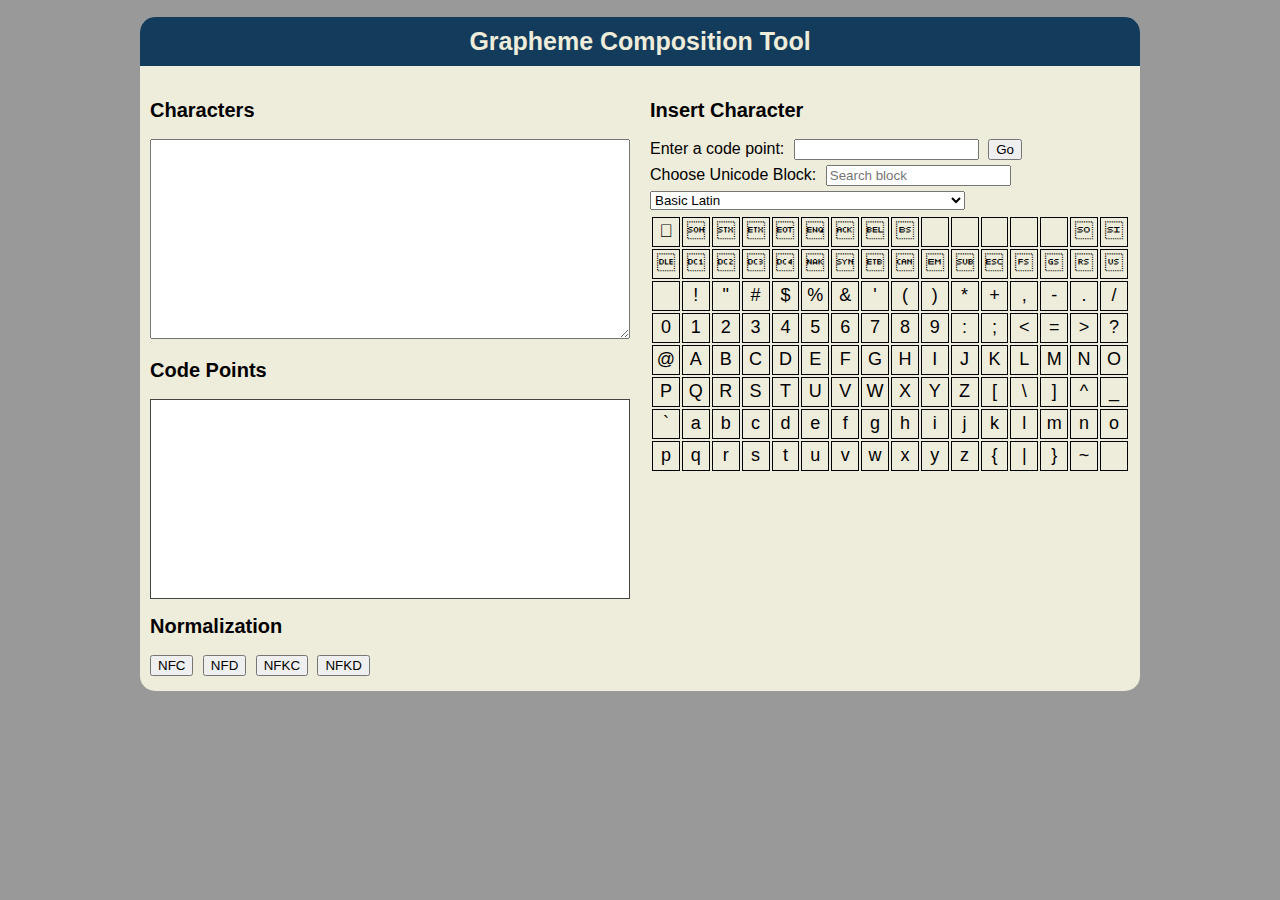
==== docs/index.html @ 489366fc "docs folder" ====
<!DOCTYPE html>
<html>
    <head>
        <title>
            Grapheme Composition Tool
        </title>
        <meta charset="UTF-8">
        <link rel="stylesheet" href="index.css" />
        <script type="text/javascript" src="index.js"></script>
    </head>
    <body>
        <div class="outer">
            <div class="inner">
                <h1>Grapheme Composition Tool</h1>
                <div class="main">
                    <div class="left">
                        <h2>Characters</h2>
                        <textarea id="charsText"></textarea>
                        <h2>Code Points</h2>
                        <div id="codesText"></div>
                        <h2>Normalization</h2>
                        <button type="button" id="nfc">NFC</button>
                        <button type="button" id="nfd">NFD</button>
                        <button type="button" id="nfkc">NFKC</button>
                        <button type="button" id="nfkd">NFKD</button>
                    </div>
                    <div class="right">
                        <h2>Insert Character</h2>
                        <label for="insertCode">Enter a code point: </label>
                        <input type="text" name="insertCode" id="insertCode" />
                        <button type="button" id="insertCodeButton">Go</button>
                        <br/>
                        <label for="selectBlock">Choose Unicode Block:</label>
                        <input type="text" id="search" placeholder="Search block" />
                        <select name="selectBlock" id="selectBlock" />
                            <option value="0000">Basic Latin</option>
                            <option value="0080">Latin-1 Supplement</option>
                            <option value="0100">Latin Extended-A</option>
                            <option value="0180">Latin Extended-B</option>
                            <option value="0250">IPA Extensions</option>
                            <option value="02B0">Spacing Modifier Letters</option>
                            <option value="0300">Combining Diacritical Marks</option>
                            <option value="0370">Greek and Coptic</option>
                            <option value="0400">Cyrillic</option>
                            <option value="0500">Cyrillic Supplement</option>
                            <option value="0530">Armenian</option>
                            <option value="0590">Hebrew</option>
                            <option value="0600">Arabic</option>
                            <option value="0700">Syriac</option>
                            <option value="0750">Arabic Supplement</option>
                            <option value="0780">Thaana</option>
                            <option value="07C0">N'ko</option>
                            <option value="0800">Samaritan</option>
                            <option value="0840">Mandaic</option>
                            <option value="0860">Syriac Supplement</option>
                            <option value="08A0">Arabic Extended-A</option>
                            <option value="0900">Devanagari</option>
                            <option value="0980">Bengali</option>
                            <option value="0A00">Gurmukhi</option>
                            <option value="0A80">Gujarati</option>
                            <option value="0B00">Oriya</option>
                            <option value="0B80">Tamil</option>
                            <option value="0C00">Telugu</option>
                            <option value="0C80">Kannada</option>
                            <option value="0D00">Malayalam</option>
                            <option value="0D80">Sinhala</option>
                            <option value="0E00">Thai</option>
                            <option value="0E80">Lao</option>
                            <option value="0F00">Tibetan</option>
                            <option value="1000">Myanmar</option>
                            <option value="10A0">Georgian</option>
                            <option value="1100">Hangul Jamo</option>
                            <option value="1200">Ethiopic</option>
                            <option value="1380">Ethiopic Supplement</option>
                            <option value="13A0">Cherokee</option>
                            <option value="1400">Unified Canadian Aboriginal Syllabics </option>
                            <option value="1680">Ogham</option>
                            <option value="16A0">Runic</option>
                            <option value="1700">Tagalog</option>
                            <option value="1720">Hanunoo</option>
                            <option value="1740">Buhid</option>
                            <option value="1760">Tagbanwa</option>
                            <option value="1780">Khmer</option>
                            <option value="1800">Mongolian</option>
                            <option value="18B0">Unified Canadian Aboriginal Syllabics Extended </option>
                            <option value="1900">Limbu</option>
                            <option value="1950">Tai Lee</option>
                            <option value="1980">New Tai Lue</option>
                            <option value="19E0">Khmer Symbols</option>
                            <option value="1A00">Buginese</option>
                            <option value="1A20">Tai Tham</option>
                            <option value="1AB0">Combining Diacritical Marks Extended </option>
                            <option value="1B00">Balinese</option>
                            <option value="1B80">Sundanese</option>
                            <option value="1BC0">Batak</option>
                            <option value="1C00">Lepcha</option>
                            <option value="1C50">Ol Chiki</option>
                            <option value="1C80">Cyrillic Extended-C</option>
                            <option value="1C90">Georgian Extended</option>
                            <option value="1CC0">Sundanese Extended</option>
                            <option value="1CD0">Vedic Extensions</option>
                            <option value="1D00">Phonetic Extensions</option>
                            <option value="1D80">Phonetic Extensions Supplement</option>
                            <option value="1DC0">Combining Diacritical Marks Supplement</option>
                            <option value="1E00">Latin Extended Additional</option>
                            <option value="1F00">Greek Extended</option>
                            <option value="2000">General Punctuation</option>
                            <option value="2070">Superscripts and Subscripts</option>
                            <option value="20A0">Currency Symbols</option>
                            <option value="20D0">Combining Diacritical Marks for Symbols</option>
                            <option value="2100">Letterlike Symbols</option>
                            <option value="2150">Number Forms</option>
                            <option value="2190">Arrows</option>
                            <option value="2200">Mathematical Operators</option>
                            <option value="2300">Miscellaneous Technical</option>
                            <option value="2400">Control Pictures</option>
                            <option value="2440">Optical Character Recognition</option>
                            <option value="2460">Enclosed Alphanumerics</option>
                            <option value="2500">Box Drawing</option>
                            <option value="2580">Block Elements</option>
                            <option value="25A0">Geometric Shapes</option>
                            <option value="2600">Miscellaneous Symbols</option>
                            <option value="2700">Dingbats</option>
                            <option value="27C0">Miscellaneous Mathematical Symbols-A</option>
                            <option value="27F0">Supplemental Arrows-A</option>
                            <option value="2800">Braille Patterns</option>
                            <option value="2900">Supplemental Arrows-B</option>
                            <option value="2980">Miscellaneous Mathematical Symbols-B</option>
                            <option value="2A00">Supplemental Mathematical Operators</option>
                            <option value="2B00">Miscellaneous Symbols and Arrows</option>
                            <option value="2C00">Glagolitic</option>
                            <option value="2C60">Latin Extended-C</option>
                            <option value="2C80">Coptic</option>
                            <option value="2D00">Georgian Supplement</option>
                            <option value="2D30">Tifinagh</option>
                            <option value="2D80">Ethiopic Extended</option>
                            <option value="2DE0">Cyrillic Extended-A</option>
                            <option value="2E00">Supplemental Punctuation</option>
                            <option value="2E80">CJK Radicals Supplement</option>
                            <option value="2F00">Kangxi Radicals</option>
                            <option value="2FF0">Ideographic Description Characters</option>
                            <option value="3000">CJK Symbols and Punctuation</option>
                            <option value="3040">Hiragana</option>
                            <option value="30A0">Katakana</option>
                            <option value="3100">Bopomofo</option>
                            <option value="3130">Hangul Compatibility Jamo</option>
                            <option value="3190">Kanbun</option>
                            <option value="31A0">Bopomofo Extended</option>
                            <option value="31C0">CJK Strokes</option>
                            <option value="31F0">Katakana Phonetic Extensions</option>
                            <option value="3200">Enclosed CJK Letters and Months</option>
                            <option value="3300">CJK Compatibility</option>
                            <option value="3400">CJK Unified Ideographs Extension A Block 1, 2</option>
                            <option value="3600">CJK Unified Ideographs Extension A Block 3, 4</option>
                            <option value="3800">CJK Unified Ideographs Extension A Block 5, 6</option>
                            <option value="3A00">CJK Unified Ideographs Extension A Block 7, 8</option>
                            <option value="3C00">CJK Unified Ideographs Extension A Block 9, 10</option>
                            <option value="3E00">CJK Unified Ideographs Extension A Block 11, 12</option>
                            <option value="4000">CJK Unified Ideographs Extension A Block 13, 14</option>
                            <option value="4200">CJK Unified Ideographs Extension A Block 15, 16</option>
                            <option value="4400">CJK Unified Ideographs Extension A Block 17, 18</option>
                            <option value="4600">CJK Unified Ideographs Extension A Block 19, 20</option>
                            <option value="4800">CJK Unified Ideographs Extension A Block 21, 22</option>
                            <option value="4A00">CJK Unified Ideographs Extension A Block 23, 24</option>
                            <option value="4C00">CJK Unified Ideographs Extension A Block 25, 26</option>
                            <option value="4DC0">Yijing Hexagram Symbols</option>
                            <option value="4E00">CJK Unified Ideographs Blocks 1, 2</option>
                            <option value="5000">CJK Unified Ideographs Blocks 3, 4</option>
                            <option value="5200">CJK Unified Ideographs Blocks 5, 6</option>
                            <option value="5400">CJK Unified Ideographs Blocks 7, 8</option>
                            <option value="5600">CJK Unified Ideographs Blocks 9, 10</option>
                            <option value="5800">CJK Unified Ideographs Blocks 11, 12</option>
                            <option value="5A00">CJK Unified Ideographs Blocks 13, 14</option>
                            <option value="5C00">CJK Unified Ideographs Blocks 15, 16</option>
                            <option value="5E00">CJK Unified Ideographs Blocks 17, 18</option>
                            <option value="6000">CJK Unified Ideographs Blocks 19, 20</option>
                            <option value="6200">CJK Unified Ideographs Blocks 21, 22</option>
                            <option value="6400">CJK Unified Ideographs Blocks 23, 24</option>
                            <option value="6600">CJK Unified Ideographs Blocks 25, 26</option>
                            <option value="6800">CJK Unified Ideographs Blocks 27, 28</option>
                            <option value="6A00">CJK Unified Ideographs Blocks 29, 30</option>
                            <option value="6C00">CJK Unified Ideographs Blocks 31, 32</option>
                            <option value="6E00">CJK Unified Ideographs Blocks 33, 34</option>
                            <option value="7000">CJK Unified Ideographs Blocks 35, 36</option>
                            <option value="7200">CJK Unified Ideographs Blocks 37, 38</option>
                            <option value="7400">CJK Unified Ideographs Blocks 39, 40</option>
                            <option value="7600">CJK Unified Ideographs Blocks 41, 42</option>
                            <option value="7800">CJK Unified Ideographs Blocks 43, 44</option>
                            <option value="7A00">CJK Unified Ideographs Blocks 45, 46</option>
                            <option value="7C00">CJK Unified Ideographs Blocks 47, 48</option>
                            <option value="7E00">CJK Unified Ideographs Blocks 49, 50</option>
                            <option value="8000">CJK Unified Ideographs Blocks 51, 52</option>
                            <option value="8200">CJK Unified Ideographs Blocks 53, 54</option>
                            <option value="8400">CJK Unified Ideographs Blocks 55, 56</option>
                            <option value="8600">CJK Unified Ideographs Blocks 57, 58</option>
                            <option value="8800">CJK Unified Ideographs Blocks 59, 60</option>
                            <option value="8A00">CJK Unified Ideographs Blocks 61, 62</option>
                            <option value="8C00">CJK Unified Ideographs Blocks 63, 64</option>
                            <option value="8E00">CJK Unified Ideographs Blocks 65, 66</option>
                            <option value="9000">CJK Unified Ideographs Blocks 67, 68</option>
                            <option value="9200">CJK Unified Ideographs Blocks 69, 70</option>
                            <option value="9400">CJK Unified Ideographs Blocks 71, 72</option>
                            <option value="9600">CJK Unified Ideographs Blocks 73, 74</option>
                            <option value="9800">CJK Unified Ideographs Blocks 75, 76</option>
                            <option value="9A00">CJK Unified Ideographs Blocks 77, 78</option>
                            <option value="9C00">CJK Unified Ideographs Blocks 79, 80</option>
                            <option value="9E00">CJK Unified Ideographs Blocks 81, 82</option>
                            <option value="A000">Yi Syllables</option>
                            <option value="A490">Yi Radicals</option>
                            <option value="A4D0">Lisu</option>
                            <option value="A500">Vai</option>
                            <option value="A640">Cyrillic Extended-B</option>
                            <option value="A6A0">Bamum</option>
                            <option value="A700">Modifier Tone Letters</option>
                            <option value="A720">Latin Extended-D</option>
                            <option value="A800">Syloti Nagri</option>
                            <option value="A830">Common Indic Number Forms</option>
                            <option value="A840">Phags-pa</option>
                            <option value="A880">Saurashtra</option>
                            <option value="A8E0">Devanagari Extended</option>
                            <option value="A900">Kayah Li</option>
                            <option value="A930">Rejang</option>
                            <option value="A960">Hangul Jamo Extended-A</option>
                            <option value="A980">Javanese</option>
                            <option value="A9E0">Myanmar Extended-B</option>
                            <option value="AA00">Cham</option>
                            <option value="AA60">Myanmar Extended-A</option>
                            <option value="AA80">Tai Viet</option>
                            <option value="AAE0">Meetei Mayek Extensions</option>
                            <option value="AB00">Ethiopic Extended-A</option>
                            <option value="AB30">Latin Extended-E</option>
                            <option value="AB70">Cherokee Supplement</option>
                            <option value="ABC0">Meetei Mayek</option>
                            <option value="AC00">Hangul Syllables Blocks 1, 2</option>
                            <option value="AE00">Hangul Syllables Blocks 3, 4</option>
                            <option value="B000">Hangul Syllables Blocks 5, 6</option>
                            <option value="B200">Hangul Syllables Blocks 7, 8</option>
                            <option value="B400">Hangul Syllables Blocks 9, 10</option>
                            <option value="B600">Hangul Syllables Blocks 11, 12</option>
                            <option value="B800">Hangul Syllables Blocks 13, 14</option>
                            <option value="BA00">Hangul Syllables Blocks 15, 16</option>
                            <option value="BC00">Hangul Syllables Blocks 17, 18</option>
                            <option value="BE00">Hangul Syllables Blocks 19, 20</option>
                            <option value="C000">Hangul Syllables Blocks 21, 22</option>
                            <option value="C200">Hangul Syllables Blocks 23, 24</option>
                            <option value="C400">Hangul Syllables Blocks 25, 26</option>
                            <option value="C600">Hangul Syllables Blocks 27, 28</option>
                            <option value="C800">Hangul Syllables Blocks 29, 30</option>
                            <option value="CA00">Hangul Syllables Blocks 31, 32</option>
                            <option value="CC00">Hangul Syllables Blocks 33, 34</option>
                            <option value="CE00">Hangul Syllables Blocks 35, 36</option>
                            <option value="D000">Hangul Syllables Blocks 37, 38</option>
                            <option value="D200">Hangul Syllables Blocks 39, 40</option>
                            <option value="D400">Hangul Syllables Blocks 41, 42</option>
                            <option value="D600">Hangul Syllables Blocks 43, 44</option>
                            <option value="D7B0">Hangul Jamo Extended-B</option>
                            <option value="D800">High Surrogates</option>
                            <option value="DB80">High Private Use Surrogates</option>
                            <option value="DC00">Low Surrogates</option>
                            <option value="E000">Private Use Area Blocks 1, 2</option>
                            <option value="E200">Private Use Area Blocks 3, 4</option>
                            <option value="E400">Private Use Area Blocks 5, 6</option>
                            <option value="E600">Private Use Area Blocks 7, 8</option>
                            <option value="E800">Private Use Area Blocks 9, 10</option>
                            <option value="EA00">Private Use Area Blocks 11, 12</option>
                            <option value="EC00">Private Use Area Blocks 13, 14</option>
                            <option value="EE00">Private Use Area Blocks 15, 16</option>
                            <option value="F000">Private Use Area Blocks 17, 18</option>
                            <option value="F200">Private Use Area Blocks 19, 20</option>
                            <option value="F400">Private Use Area Blocks 21, 22</option>
                            <option value="F600">Private Use Area Blocks 23, 24</option>
                            <option value="F800">Private Use Area Blocks 25, 26</option>
                            <option value="F900">CJK Compatibility Ideographs</option>
                            <option value="FB00">Alphabetic Presentation Forms</option>
                            <option value="FB50">Arabic Presentation Forms-A</option>
                            <option value="FE00">Variation Selectors</option>
                            <option value="FE10">Vertical Forms</option>
                            <option value="FE20">Combining Half Marks</option>
                            <option value="FE30">CJK Compatibility Forms</option>
                            <option value="FE50">Small Form Variants</option>
                            <option value="FE70">Arabic Presentation Forms-B</option>
                            <option value="FF00">Halfwidth and Fullwidth Forms</option>
                            <option value="FFF0">Specials</option>
                        </select>
                        <table id="charsBlock"></table>
                    </div>
                </div>
            </div>
        </div>
    </body>
</html>
---- docs/index.css ----
*, *:before, *:after {
    box-sizing: border-box;
}
body {
    font-family: Tahoma, sans-serif;
    background-color: #999999;
}
.outer {
    display: block;
    width: 100%;
}
.inner {
    display: block;
    margin: 0 auto;
    width: 1000px;
    background-color: #eeecda;
    border-radius: 15px;
    padding-bottom: 10px;
}
.inner h1 {
    display: block;
    text-align: center;
    font-size: 25px;
    width: 100%;
    padding: 10px;
    background-color: #133b5c;
    color: #eeecda;
    border-top-left-radius: 15px;
    border-top-right-radius: 15px;
    font-family: Verdana, sans-serif;
}
.main {
    display: flex;
    justify-content: space-around;
    width: 100%;
}
.left {
    width: 480px;
}
.right {
    width: 480px;
}
h2 {
    font-size: 20px;
    font-family: Verdana, sans-serif;
}
textarea {
    width: 480px;
    height: 200px;
    font-size: 14px;
}
#codesText {
    display: flex;
    align-content: flex-start;
    flex-wrap: wrap;
    width: 480px;
    height: 200px;
    overflow: scroll;
    border: solid 1px #444444;
    background-color: white;
}
#codesText span {
    display: inline-block;
    padding-left: 2px;
    padding-right: 2px;
    border-right: solid 2px rgba(0,0,0,0);
    font-size: 12px;
}
button, label, input {
    display: inline-block;
    margin-right: 5px;
    margin-bottom: 5px;
}
select {
    display: block;
    margin-bottom: 5px;
}
table {
    display: block;
    width: 480px;
    font-size: 18px;
}
table tr {
    height: 30px;
}
table tr td {
    width: 30px;
    border: solid 1px black;
    text-align: center;
}
table tr td:hover {
    background-color: rgba(0, 255, 0, 0.5);
}
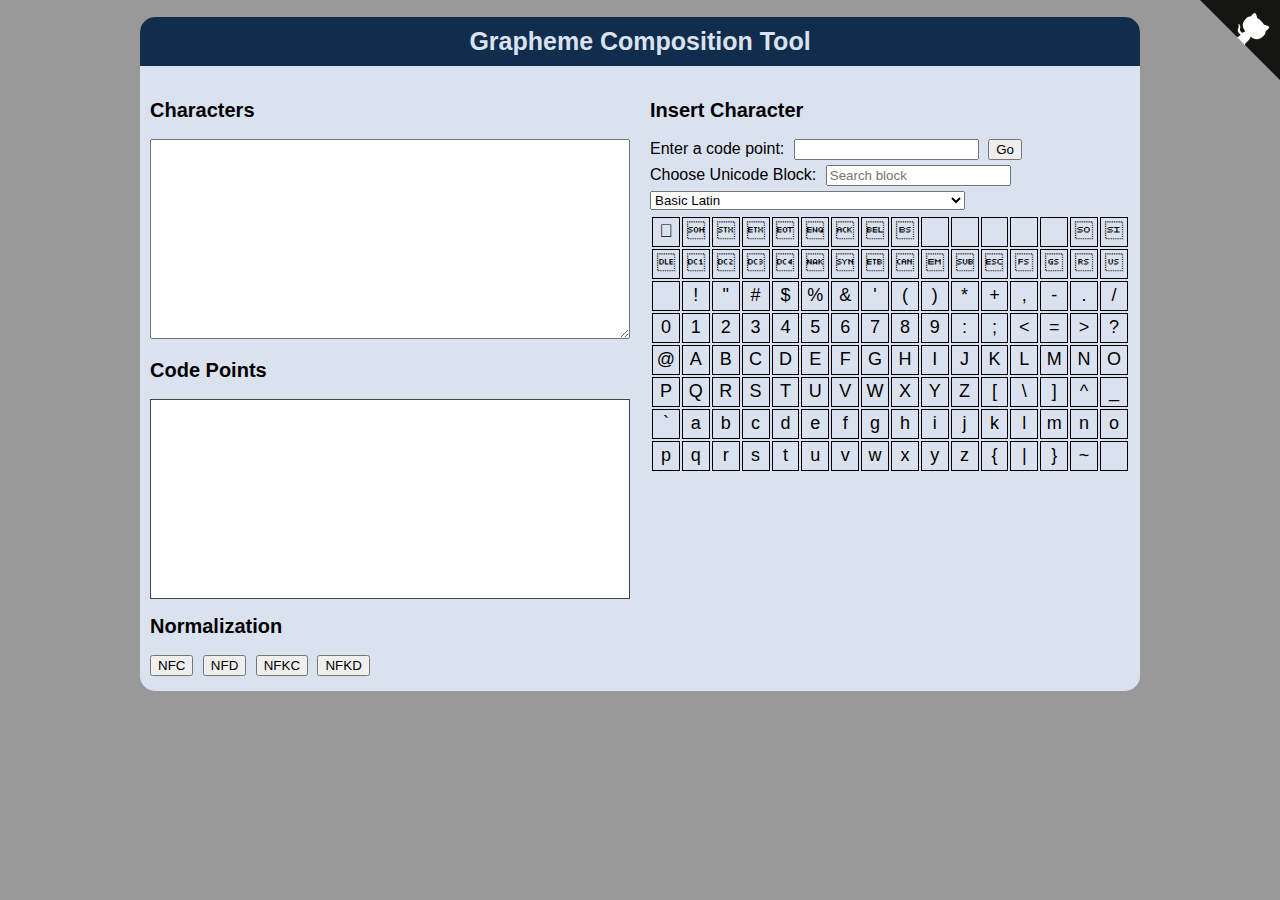
==== commit 591830dd: "changed colors, added github corner" ====
--- a/docs/index.html
+++ b/docs/index.html
@@ -4,11 +4,13 @@
         <title>
             Grapheme Composition Tool
         </title>
+        <meta name="viewport" content="width=1020">
         <meta charset="UTF-8">
         <link rel="stylesheet" href="index.css" />
         <script type="text/javascript" src="index.js"></script>
     </head>
     <body>
+        <a href="https://github.com/tjmora/grapheme-composition-tool" class="github-corner" aria-label="View source on GitHub"><svg width="80" height="80" viewBox="0 0 250 250" style="fill:#151513; color:#fff; position: absolute; top: 0; border: 0; right: 0;" aria-hidden="true"><path d="M0,0 L115,115 L130,115 L142,142 L250,250 L250,0 Z"></path><path d="M128.3,109.0 C113.8,99.7 119.0,89.6 119.0,89.6 C122.0,82.7 120.5,78.6 120.5,78.6 C119.2,72.0 123.4,76.3 123.4,76.3 C127.3,80.9 125.5,87.3 125.5,87.3 C122.9,97.6 130.6,101.9 134.4,103.2" fill="currentColor" style="transform-origin: 130px 106px;" class="octo-arm"></path><path d="M115.0,115.0 C114.9,115.1 118.7,116.5 119.8,115.4 L133.7,101.6 C136.9,99.2 139.9,98.4 142.2,98.6 C133.8,88.0 127.5,74.4 143.8,58.0 C148.5,53.4 154.0,51.2 159.7,51.0 C160.3,49.4 163.2,43.6 171.4,40.1 C171.4,40.1 176.1,42.5 178.8,56.2 C183.1,58.6 187.2,61.8 190.9,65.4 C194.5,69.0 197.7,73.2 200.1,77.6 C213.8,80.2 216.3,84.9 216.3,84.9 C212.7,93.1 206.9,96.0 205.4,96.6 C205.1,102.4 203.0,107.8 198.3,112.5 C181.9,128.9 168.3,122.5 157.7,114.1 C157.9,116.9 156.7,120.9 152.7,124.9 L141.0,136.5 C139.8,137.7 141.6,141.9 141.8,141.8 Z" fill="currentColor" class="octo-body"></path></svg></a><style>.github-corner:hover .octo-arm{animation:octocat-wave 560ms ease-in-out}@keyframes octocat-wave{0%,100%{transform:rotate(0)}20%,60%{transform:rotate(-25deg)}40%,80%{transform:rotate(10deg)}}@media (max-width:500px){.github-corner:hover .octo-arm{animation:none}.github-corner .octo-arm{animation:octocat-wave 560ms ease-in-out}}</style>
         <div class="outer">
             <div class="inner">
                 <h1>Grapheme Composition Tool</h1>
--- a/docs/index.css
+++ b/docs/index.css
@@ -13,7 +13,7 @@
     display: block;
     margin: 0 auto;
     width: 1000px;
-    background-color: #eeecda;
+    background-color: #dbe2ef;
     border-radius: 15px;
     padding-bottom: 10px;
 }
@@ -23,8 +23,8 @@
     font-size: 25px;
     width: 100%;
     padding: 10px;
-    background-color: #133b5c;
-    color: #eeecda;
+    background-color: #112d4e;
+    color: #dbe2ef;
     border-top-left-radius: 15px;
     border-top-right-radius: 15px;
     font-family: Verdana, sans-serif;
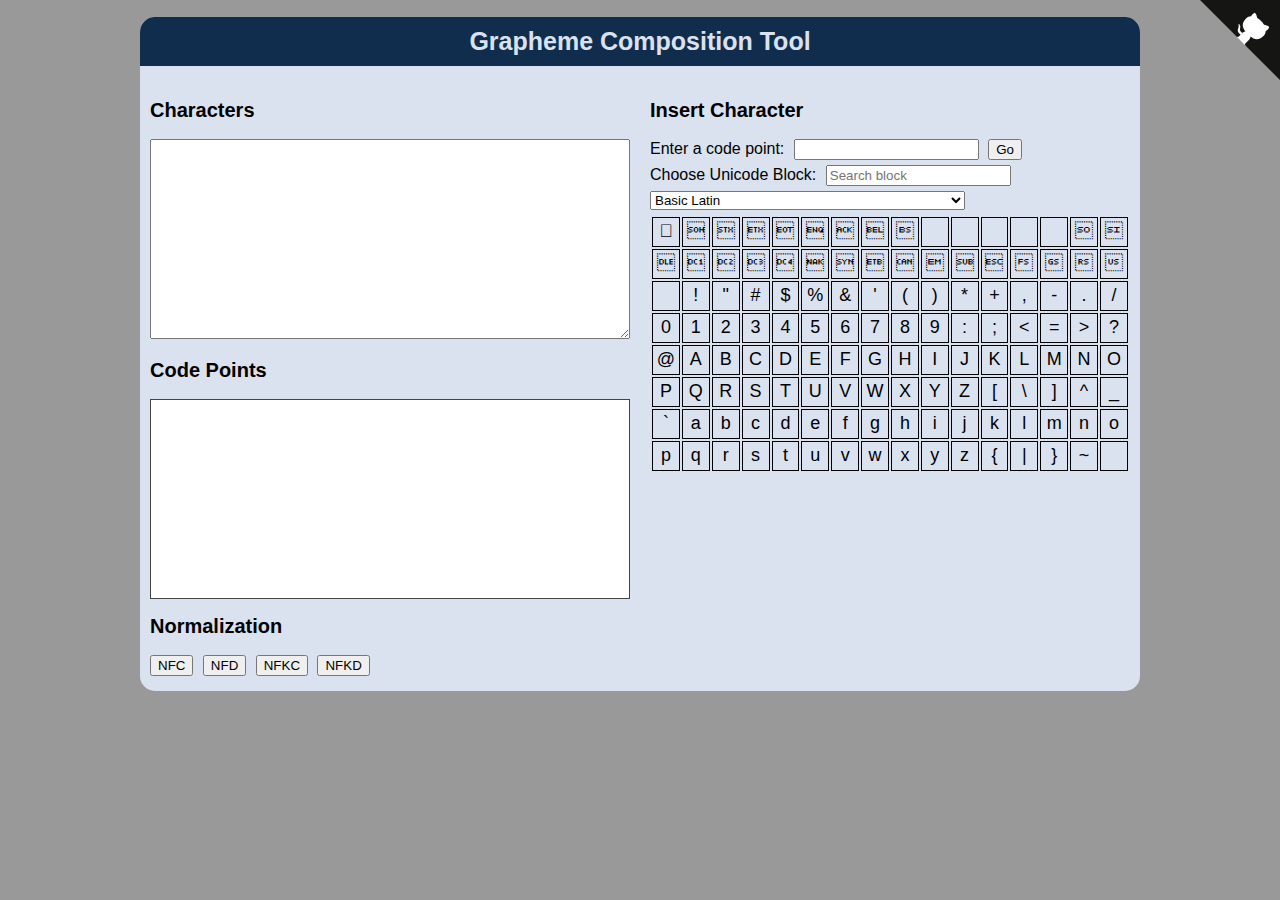
==== commit ba26f57d: "minor edit" ====
--- a/docs/index.html
+++ b/docs/index.html
@@ -4,7 +4,7 @@
         <title>
             Grapheme Composition Tool
         </title>
-        <meta name="viewport" content="width=1020">
+        <meta name="viewport" content="width=520">
         <meta charset="UTF-8">
         <link rel="stylesheet" href="index.css" />
         <script type="text/javascript" src="index.js"></script>
@@ -17,7 +17,7 @@
                 <div class="main">
                     <div class="left">
                         <h2>Characters</h2>
-                        <textarea id="charsText"></textarea>
+                        <textarea id="charsText" dir="auto"></textarea>
                         <h2>Code Points</h2>
                         <div id="codesText"></div>
                         <h2>Normalization</h2>
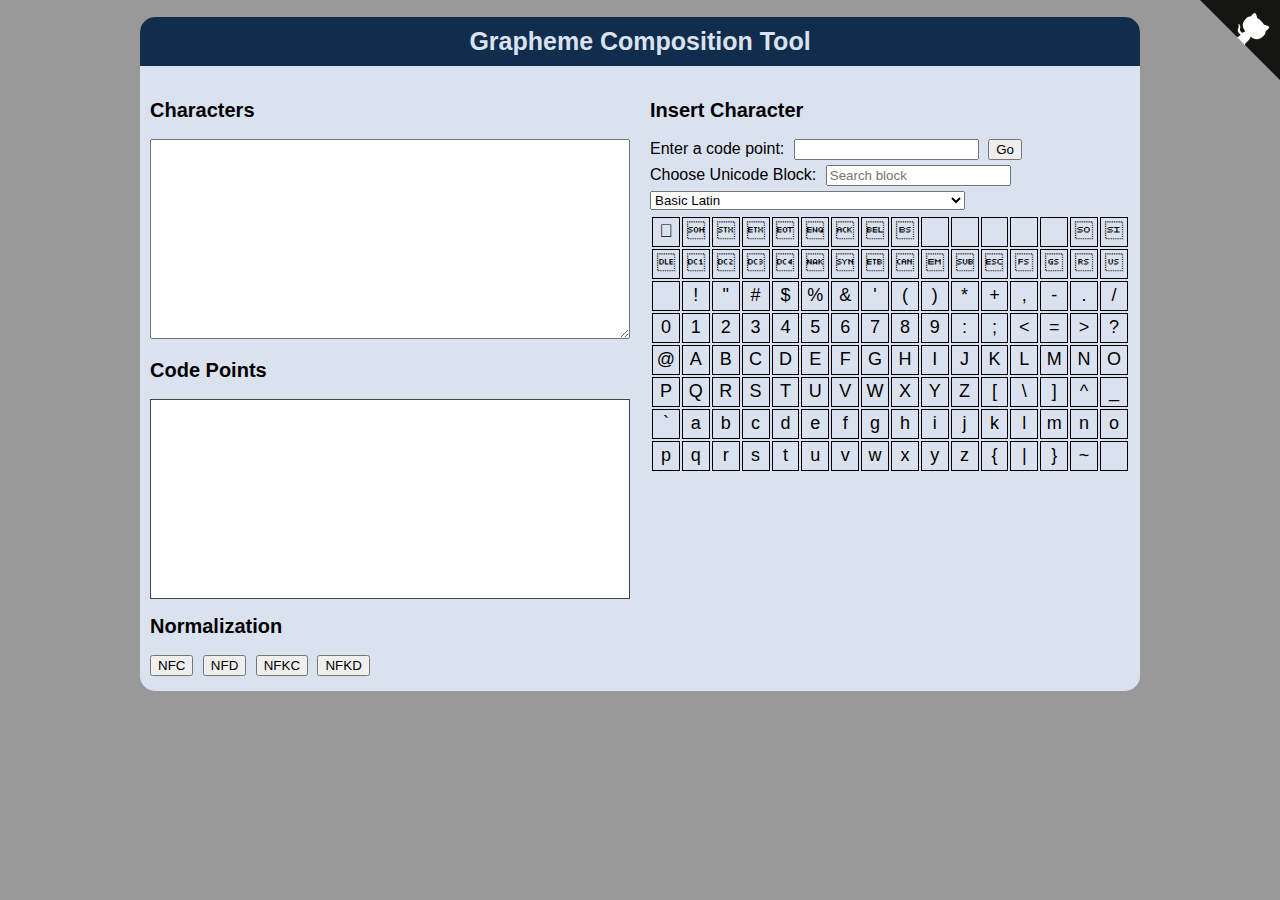
==== commit 92db5a91: "added alternate names" ====
--- a/docs/index.html
+++ b/docs/index.html
@@ -4,7 +4,6 @@
         <title>
             Grapheme Composition Tool
         </title>
-        <meta name="viewport" content="width=520">
         <meta charset="UTF-8">
         <link rel="stylesheet" href="index.css" />
         <script type="text/javascript" src="index.js"></script>
@@ -78,7 +77,7 @@
                             <option value="1400">Unified Canadian Aboriginal Syllabics </option>
                             <option value="1680">Ogham</option>
                             <option value="16A0">Runic</option>
-                            <option value="1700">Tagalog</option>
+                            <option value="1700">Tagalog (Baybayin)</option>
                             <option value="1720">Hanunoo</option>
                             <option value="1740">Buhid</option>
                             <option value="1760">Tagbanwa</option>
@@ -142,8 +141,8 @@
                             <option value="2F00">Kangxi Radicals</option>
                             <option value="2FF0">Ideographic Description Characters</option>
                             <option value="3000">CJK Symbols and Punctuation</option>
-                            <option value="3040">Hiragana</option>
-                            <option value="30A0">Katakana</option>
+                            <option value="3040">Hiragana (Japanese)</option>
+                            <option value="30A0">Katakana (Japanese)</option>
                             <option value="3100">Bopomofo</option>
                             <option value="3130">Hangul Compatibility Jamo</option>
                             <option value="3190">Kanbun</option>
@@ -290,4 +289,4 @@
             </div>
         </div>
     </body>
-</html>+</html>
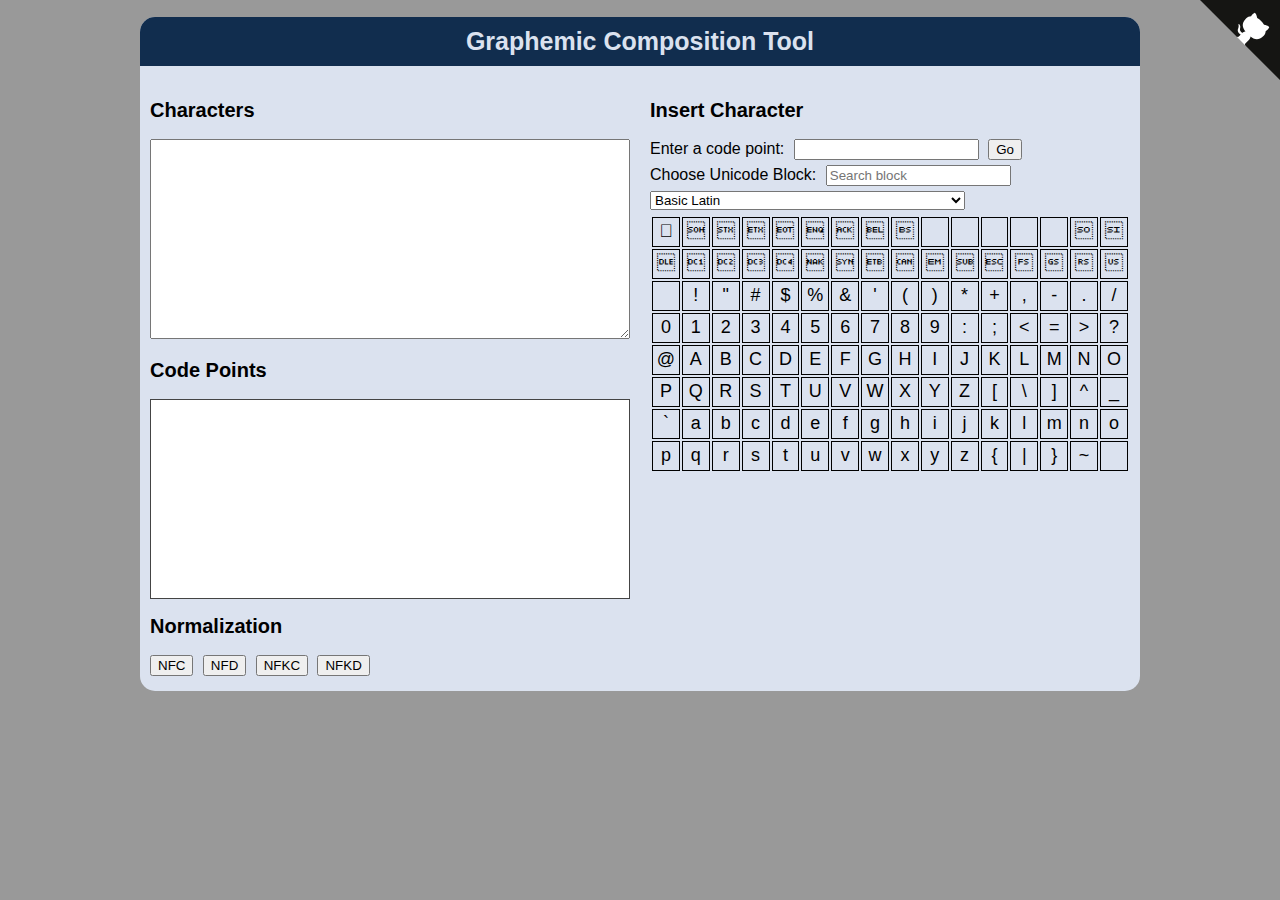
==== commit 1e4b7c43: "changed heading" ====
--- a/docs/index.html
+++ b/docs/index.html
@@ -2,7 +2,7 @@
 <html>
     <head>
         <title>
-            Grapheme Composition Tool
+            Graphemic Composition Tool
         </title>
         <meta charset="UTF-8">
         <link rel="stylesheet" href="index.css" />
@@ -12,7 +12,7 @@
         <a href="https://github.com/tjmora/grapheme-composition-tool" class="github-corner" aria-label="View source on GitHub"><svg width="80" height="80" viewBox="0 0 250 250" style="fill:#151513; color:#fff; position: absolute; top: 0; border: 0; right: 0;" aria-hidden="true"><path d="M0,0 L115,115 L130,115 L142,142 L250,250 L250,0 Z"></path><path d="M128.3,109.0 C113.8,99.7 119.0,89.6 119.0,89.6 C122.0,82.7 120.5,78.6 120.5,78.6 C119.2,72.0 123.4,76.3 123.4,76.3 C127.3,80.9 125.5,87.3 125.5,87.3 C122.9,97.6 130.6,101.9 134.4,103.2" fill="currentColor" style="transform-origin: 130px 106px;" class="octo-arm"></path><path d="M115.0,115.0 C114.9,115.1 118.7,116.5 119.8,115.4 L133.7,101.6 C136.9,99.2 139.9,98.4 142.2,98.6 C133.8,88.0 127.5,74.4 143.8,58.0 C148.5,53.4 154.0,51.2 159.7,51.0 C160.3,49.4 163.2,43.6 171.4,40.1 C171.4,40.1 176.1,42.5 178.8,56.2 C183.1,58.6 187.2,61.8 190.9,65.4 C194.5,69.0 197.7,73.2 200.1,77.6 C213.8,80.2 216.3,84.9 216.3,84.9 C212.7,93.1 206.9,96.0 205.4,96.6 C205.1,102.4 203.0,107.8 198.3,112.5 C181.9,128.9 168.3,122.5 157.7,114.1 C157.9,116.9 156.7,120.9 152.7,124.9 L141.0,136.5 C139.8,137.7 141.6,141.9 141.8,141.8 Z" fill="currentColor" class="octo-body"></path></svg></a><style>.github-corner:hover .octo-arm{animation:octocat-wave 560ms ease-in-out}@keyframes octocat-wave{0%,100%{transform:rotate(0)}20%,60%{transform:rotate(-25deg)}40%,80%{transform:rotate(10deg)}}@media (max-width:500px){.github-corner:hover .octo-arm{animation:none}.github-corner .octo-arm{animation:octocat-wave 560ms ease-in-out}}</style>
         <div class="outer">
             <div class="inner">
-                <h1>Grapheme Composition Tool</h1>
+                <h1>Graphemic Composition Tool</h1>
                 <div class="main">
                     <div class="left">
                         <h2>Characters</h2>
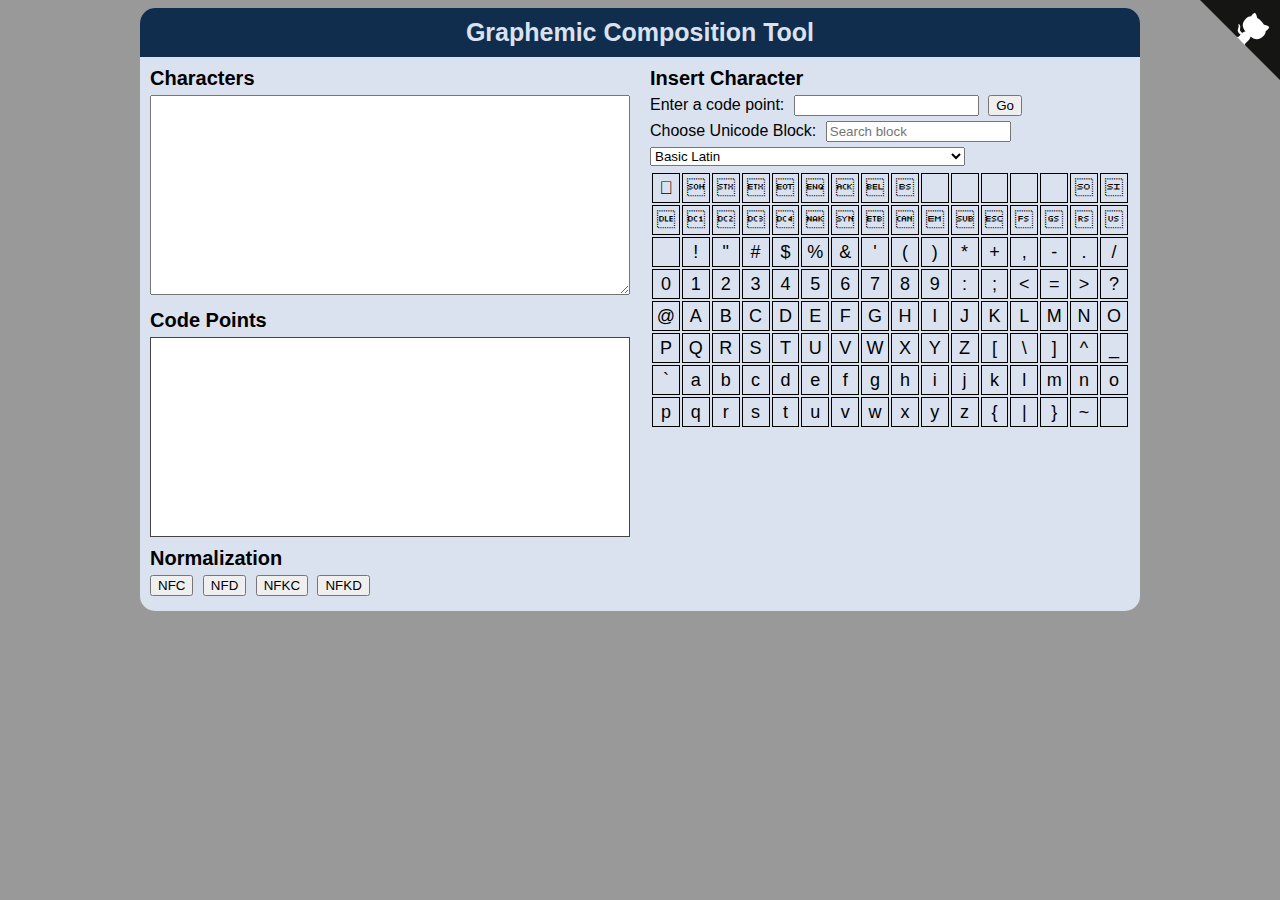
==== commit ad88a461: "minor patch" ====
--- a/docs/index.html
+++ b/docs/index.html
@@ -1,292 +1,292 @@
-<!DOCTYPE html>
-<html>
-    <head>
-        <title>
-            Graphemic Composition Tool
-        </title>
-        <meta charset="UTF-8">
-        <link rel="stylesheet" href="index.css" />
-        <script type="text/javascript" src="index.js"></script>
-    </head>
-    <body>
-        <a href="https://github.com/tjmora/grapheme-composition-tool" class="github-corner" aria-label="View source on GitHub"><svg width="80" height="80" viewBox="0 0 250 250" style="fill:#151513; color:#fff; position: absolute; top: 0; border: 0; right: 0;" aria-hidden="true"><path d="M0,0 L115,115 L130,115 L142,142 L250,250 L250,0 Z"></path><path d="M128.3,109.0 C113.8,99.7 119.0,89.6 119.0,89.6 C122.0,82.7 120.5,78.6 120.5,78.6 C119.2,72.0 123.4,76.3 123.4,76.3 C127.3,80.9 125.5,87.3 125.5,87.3 C122.9,97.6 130.6,101.9 134.4,103.2" fill="currentColor" style="transform-origin: 130px 106px;" class="octo-arm"></path><path d="M115.0,115.0 C114.9,115.1 118.7,116.5 119.8,115.4 L133.7,101.6 C136.9,99.2 139.9,98.4 142.2,98.6 C133.8,88.0 127.5,74.4 143.8,58.0 C148.5,53.4 154.0,51.2 159.7,51.0 C160.3,49.4 163.2,43.6 171.4,40.1 C171.4,40.1 176.1,42.5 178.8,56.2 C183.1,58.6 187.2,61.8 190.9,65.4 C194.5,69.0 197.7,73.2 200.1,77.6 C213.8,80.2 216.3,84.9 216.3,84.9 C212.7,93.1 206.9,96.0 205.4,96.6 C205.1,102.4 203.0,107.8 198.3,112.5 C181.9,128.9 168.3,122.5 157.7,114.1 C157.9,116.9 156.7,120.9 152.7,124.9 L141.0,136.5 C139.8,137.7 141.6,141.9 141.8,141.8 Z" fill="currentColor" class="octo-body"></path></svg></a><style>.github-corner:hover .octo-arm{animation:octocat-wave 560ms ease-in-out}@keyframes octocat-wave{0%,100%{transform:rotate(0)}20%,60%{transform:rotate(-25deg)}40%,80%{transform:rotate(10deg)}}@media (max-width:500px){.github-corner:hover .octo-arm{animation:none}.github-corner .octo-arm{animation:octocat-wave 560ms ease-in-out}}</style>
-        <div class="outer">
-            <div class="inner">
-                <h1>Graphemic Composition Tool</h1>
-                <div class="main">
-                    <div class="left">
-                        <h2>Characters</h2>
-                        <textarea id="charsText" dir="auto"></textarea>
-                        <h2>Code Points</h2>
-                        <div id="codesText"></div>
-                        <h2>Normalization</h2>
-                        <button type="button" id="nfc">NFC</button>
-                        <button type="button" id="nfd">NFD</button>
-                        <button type="button" id="nfkc">NFKC</button>
-                        <button type="button" id="nfkd">NFKD</button>
-                    </div>
-                    <div class="right">
-                        <h2>Insert Character</h2>
-                        <label for="insertCode">Enter a code point: </label>
-                        <input type="text" name="insertCode" id="insertCode" />
-                        <button type="button" id="insertCodeButton">Go</button>
-                        <br/>
-                        <label for="selectBlock">Choose Unicode Block:</label>
-                        <input type="text" id="search" placeholder="Search block" />
-                        <select name="selectBlock" id="selectBlock" />
-                            <option value="0000">Basic Latin</option>
-                            <option value="0080">Latin-1 Supplement</option>
-                            <option value="0100">Latin Extended-A</option>
-                            <option value="0180">Latin Extended-B</option>
-                            <option value="0250">IPA Extensions</option>
-                            <option value="02B0">Spacing Modifier Letters</option>
-                            <option value="0300">Combining Diacritical Marks</option>
-                            <option value="0370">Greek and Coptic</option>
-                            <option value="0400">Cyrillic</option>
-                            <option value="0500">Cyrillic Supplement</option>
-                            <option value="0530">Armenian</option>
-                            <option value="0590">Hebrew</option>
-                            <option value="0600">Arabic</option>
-                            <option value="0700">Syriac</option>
-                            <option value="0750">Arabic Supplement</option>
-                            <option value="0780">Thaana</option>
-                            <option value="07C0">N'ko</option>
-                            <option value="0800">Samaritan</option>
-                            <option value="0840">Mandaic</option>
-                            <option value="0860">Syriac Supplement</option>
-                            <option value="08A0">Arabic Extended-A</option>
-                            <option value="0900">Devanagari</option>
-                            <option value="0980">Bengali</option>
-                            <option value="0A00">Gurmukhi</option>
-                            <option value="0A80">Gujarati</option>
-                            <option value="0B00">Oriya</option>
-                            <option value="0B80">Tamil</option>
-                            <option value="0C00">Telugu</option>
-                            <option value="0C80">Kannada</option>
-                            <option value="0D00">Malayalam</option>
-                            <option value="0D80">Sinhala</option>
-                            <option value="0E00">Thai</option>
-                            <option value="0E80">Lao</option>
-                            <option value="0F00">Tibetan</option>
-                            <option value="1000">Myanmar</option>
-                            <option value="10A0">Georgian</option>
-                            <option value="1100">Hangul Jamo</option>
-                            <option value="1200">Ethiopic</option>
-                            <option value="1380">Ethiopic Supplement</option>
-                            <option value="13A0">Cherokee</option>
-                            <option value="1400">Unified Canadian Aboriginal Syllabics </option>
-                            <option value="1680">Ogham</option>
-                            <option value="16A0">Runic</option>
-                            <option value="1700">Tagalog (Baybayin)</option>
-                            <option value="1720">Hanunoo</option>
-                            <option value="1740">Buhid</option>
-                            <option value="1760">Tagbanwa</option>
-                            <option value="1780">Khmer</option>
-                            <option value="1800">Mongolian</option>
-                            <option value="18B0">Unified Canadian Aboriginal Syllabics Extended </option>
-                            <option value="1900">Limbu</option>
-                            <option value="1950">Tai Lee</option>
-                            <option value="1980">New Tai Lue</option>
-                            <option value="19E0">Khmer Symbols</option>
-                            <option value="1A00">Buginese</option>
-                            <option value="1A20">Tai Tham</option>
-                            <option value="1AB0">Combining Diacritical Marks Extended </option>
-                            <option value="1B00">Balinese</option>
-                            <option value="1B80">Sundanese</option>
-                            <option value="1BC0">Batak</option>
-                            <option value="1C00">Lepcha</option>
-                            <option value="1C50">Ol Chiki</option>
-                            <option value="1C80">Cyrillic Extended-C</option>
-                            <option value="1C90">Georgian Extended</option>
-                            <option value="1CC0">Sundanese Extended</option>
-                            <option value="1CD0">Vedic Extensions</option>
-                            <option value="1D00">Phonetic Extensions</option>
-                            <option value="1D80">Phonetic Extensions Supplement</option>
-                            <option value="1DC0">Combining Diacritical Marks Supplement</option>
-                            <option value="1E00">Latin Extended Additional</option>
-                            <option value="1F00">Greek Extended</option>
-                            <option value="2000">General Punctuation</option>
-                            <option value="2070">Superscripts and Subscripts</option>
-                            <option value="20A0">Currency Symbols</option>
-                            <option value="20D0">Combining Diacritical Marks for Symbols</option>
-                            <option value="2100">Letterlike Symbols</option>
-                            <option value="2150">Number Forms</option>
-                            <option value="2190">Arrows</option>
-                            <option value="2200">Mathematical Operators</option>
-                            <option value="2300">Miscellaneous Technical</option>
-                            <option value="2400">Control Pictures</option>
-                            <option value="2440">Optical Character Recognition</option>
-                            <option value="2460">Enclosed Alphanumerics</option>
-                            <option value="2500">Box Drawing</option>
-                            <option value="2580">Block Elements</option>
-                            <option value="25A0">Geometric Shapes</option>
-                            <option value="2600">Miscellaneous Symbols</option>
-                            <option value="2700">Dingbats</option>
-                            <option value="27C0">Miscellaneous Mathematical Symbols-A</option>
-                            <option value="27F0">Supplemental Arrows-A</option>
-                            <option value="2800">Braille Patterns</option>
-                            <option value="2900">Supplemental Arrows-B</option>
-                            <option value="2980">Miscellaneous Mathematical Symbols-B</option>
-                            <option value="2A00">Supplemental Mathematical Operators</option>
-                            <option value="2B00">Miscellaneous Symbols and Arrows</option>
-                            <option value="2C00">Glagolitic</option>
-                            <option value="2C60">Latin Extended-C</option>
-                            <option value="2C80">Coptic</option>
-                            <option value="2D00">Georgian Supplement</option>
-                            <option value="2D30">Tifinagh</option>
-                            <option value="2D80">Ethiopic Extended</option>
-                            <option value="2DE0">Cyrillic Extended-A</option>
-                            <option value="2E00">Supplemental Punctuation</option>
-                            <option value="2E80">CJK Radicals Supplement</option>
-                            <option value="2F00">Kangxi Radicals</option>
-                            <option value="2FF0">Ideographic Description Characters</option>
-                            <option value="3000">CJK Symbols and Punctuation</option>
-                            <option value="3040">Hiragana (Japanese)</option>
-                            <option value="30A0">Katakana (Japanese)</option>
-                            <option value="3100">Bopomofo</option>
-                            <option value="3130">Hangul Compatibility Jamo</option>
-                            <option value="3190">Kanbun</option>
-                            <option value="31A0">Bopomofo Extended</option>
-                            <option value="31C0">CJK Strokes</option>
-                            <option value="31F0">Katakana Phonetic Extensions</option>
-                            <option value="3200">Enclosed CJK Letters and Months</option>
-                            <option value="3300">CJK Compatibility</option>
-                            <option value="3400">CJK Unified Ideographs Extension A Block 1, 2</option>
-                            <option value="3600">CJK Unified Ideographs Extension A Block 3, 4</option>
-                            <option value="3800">CJK Unified Ideographs Extension A Block 5, 6</option>
-                            <option value="3A00">CJK Unified Ideographs Extension A Block 7, 8</option>
-                            <option value="3C00">CJK Unified Ideographs Extension A Block 9, 10</option>
-                            <option value="3E00">CJK Unified Ideographs Extension A Block 11, 12</option>
-                            <option value="4000">CJK Unified Ideographs Extension A Block 13, 14</option>
-                            <option value="4200">CJK Unified Ideographs Extension A Block 15, 16</option>
-                            <option value="4400">CJK Unified Ideographs Extension A Block 17, 18</option>
-                            <option value="4600">CJK Unified Ideographs Extension A Block 19, 20</option>
-                            <option value="4800">CJK Unified Ideographs Extension A Block 21, 22</option>
-                            <option value="4A00">CJK Unified Ideographs Extension A Block 23, 24</option>
-                            <option value="4C00">CJK Unified Ideographs Extension A Block 25, 26</option>
-                            <option value="4DC0">Yijing Hexagram Symbols</option>
-                            <option value="4E00">CJK Unified Ideographs Blocks 1, 2</option>
-                            <option value="5000">CJK Unified Ideographs Blocks 3, 4</option>
-                            <option value="5200">CJK Unified Ideographs Blocks 5, 6</option>
-                            <option value="5400">CJK Unified Ideographs Blocks 7, 8</option>
-                            <option value="5600">CJK Unified Ideographs Blocks 9, 10</option>
-                            <option value="5800">CJK Unified Ideographs Blocks 11, 12</option>
-                            <option value="5A00">CJK Unified Ideographs Blocks 13, 14</option>
-                            <option value="5C00">CJK Unified Ideographs Blocks 15, 16</option>
-                            <option value="5E00">CJK Unified Ideographs Blocks 17, 18</option>
-                            <option value="6000">CJK Unified Ideographs Blocks 19, 20</option>
-                            <option value="6200">CJK Unified Ideographs Blocks 21, 22</option>
-                            <option value="6400">CJK Unified Ideographs Blocks 23, 24</option>
-                            <option value="6600">CJK Unified Ideographs Blocks 25, 26</option>
-                            <option value="6800">CJK Unified Ideographs Blocks 27, 28</option>
-                            <option value="6A00">CJK Unified Ideographs Blocks 29, 30</option>
-                            <option value="6C00">CJK Unified Ideographs Blocks 31, 32</option>
-                            <option value="6E00">CJK Unified Ideographs Blocks 33, 34</option>
-                            <option value="7000">CJK Unified Ideographs Blocks 35, 36</option>
-                            <option value="7200">CJK Unified Ideographs Blocks 37, 38</option>
-                            <option value="7400">CJK Unified Ideographs Blocks 39, 40</option>
-                            <option value="7600">CJK Unified Ideographs Blocks 41, 42</option>
-                            <option value="7800">CJK Unified Ideographs Blocks 43, 44</option>
-                            <option value="7A00">CJK Unified Ideographs Blocks 45, 46</option>
-                            <option value="7C00">CJK Unified Ideographs Blocks 47, 48</option>
-                            <option value="7E00">CJK Unified Ideographs Blocks 49, 50</option>
-                            <option value="8000">CJK Unified Ideographs Blocks 51, 52</option>
-                            <option value="8200">CJK Unified Ideographs Blocks 53, 54</option>
-                            <option value="8400">CJK Unified Ideographs Blocks 55, 56</option>
-                            <option value="8600">CJK Unified Ideographs Blocks 57, 58</option>
-                            <option value="8800">CJK Unified Ideographs Blocks 59, 60</option>
-                            <option value="8A00">CJK Unified Ideographs Blocks 61, 62</option>
-                            <option value="8C00">CJK Unified Ideographs Blocks 63, 64</option>
-                            <option value="8E00">CJK Unified Ideographs Blocks 65, 66</option>
-                            <option value="9000">CJK Unified Ideographs Blocks 67, 68</option>
-                            <option value="9200">CJK Unified Ideographs Blocks 69, 70</option>
-                            <option value="9400">CJK Unified Ideographs Blocks 71, 72</option>
-                            <option value="9600">CJK Unified Ideographs Blocks 73, 74</option>
-                            <option value="9800">CJK Unified Ideographs Blocks 75, 76</option>
-                            <option value="9A00">CJK Unified Ideographs Blocks 77, 78</option>
-                            <option value="9C00">CJK Unified Ideographs Blocks 79, 80</option>
-                            <option value="9E00">CJK Unified Ideographs Blocks 81, 82</option>
-                            <option value="A000">Yi Syllables</option>
-                            <option value="A490">Yi Radicals</option>
-                            <option value="A4D0">Lisu</option>
-                            <option value="A500">Vai</option>
-                            <option value="A640">Cyrillic Extended-B</option>
-                            <option value="A6A0">Bamum</option>
-                            <option value="A700">Modifier Tone Letters</option>
-                            <option value="A720">Latin Extended-D</option>
-                            <option value="A800">Syloti Nagri</option>
-                            <option value="A830">Common Indic Number Forms</option>
-                            <option value="A840">Phags-pa</option>
-                            <option value="A880">Saurashtra</option>
-                            <option value="A8E0">Devanagari Extended</option>
-                            <option value="A900">Kayah Li</option>
-                            <option value="A930">Rejang</option>
-                            <option value="A960">Hangul Jamo Extended-A</option>
-                            <option value="A980">Javanese</option>
-                            <option value="A9E0">Myanmar Extended-B</option>
-                            <option value="AA00">Cham</option>
-                            <option value="AA60">Myanmar Extended-A</option>
-                            <option value="AA80">Tai Viet</option>
-                            <option value="AAE0">Meetei Mayek Extensions</option>
-                            <option value="AB00">Ethiopic Extended-A</option>
-                            <option value="AB30">Latin Extended-E</option>
-                            <option value="AB70">Cherokee Supplement</option>
-                            <option value="ABC0">Meetei Mayek</option>
-                            <option value="AC00">Hangul Syllables Blocks 1, 2</option>
-                            <option value="AE00">Hangul Syllables Blocks 3, 4</option>
-                            <option value="B000">Hangul Syllables Blocks 5, 6</option>
-                            <option value="B200">Hangul Syllables Blocks 7, 8</option>
-                            <option value="B400">Hangul Syllables Blocks 9, 10</option>
-                            <option value="B600">Hangul Syllables Blocks 11, 12</option>
-                            <option value="B800">Hangul Syllables Blocks 13, 14</option>
-                            <option value="BA00">Hangul Syllables Blocks 15, 16</option>
-                            <option value="BC00">Hangul Syllables Blocks 17, 18</option>
-                            <option value="BE00">Hangul Syllables Blocks 19, 20</option>
-                            <option value="C000">Hangul Syllables Blocks 21, 22</option>
-                            <option value="C200">Hangul Syllables Blocks 23, 24</option>
-                            <option value="C400">Hangul Syllables Blocks 25, 26</option>
-                            <option value="C600">Hangul Syllables Blocks 27, 28</option>
-                            <option value="C800">Hangul Syllables Blocks 29, 30</option>
-                            <option value="CA00">Hangul Syllables Blocks 31, 32</option>
-                            <option value="CC00">Hangul Syllables Blocks 33, 34</option>
-                            <option value="CE00">Hangul Syllables Blocks 35, 36</option>
-                            <option value="D000">Hangul Syllables Blocks 37, 38</option>
-                            <option value="D200">Hangul Syllables Blocks 39, 40</option>
-                            <option value="D400">Hangul Syllables Blocks 41, 42</option>
-                            <option value="D600">Hangul Syllables Blocks 43, 44</option>
-                            <option value="D7B0">Hangul Jamo Extended-B</option>
-                            <option value="D800">High Surrogates</option>
-                            <option value="DB80">High Private Use Surrogates</option>
-                            <option value="DC00">Low Surrogates</option>
-                            <option value="E000">Private Use Area Blocks 1, 2</option>
-                            <option value="E200">Private Use Area Blocks 3, 4</option>
-                            <option value="E400">Private Use Area Blocks 5, 6</option>
-                            <option value="E600">Private Use Area Blocks 7, 8</option>
-                            <option value="E800">Private Use Area Blocks 9, 10</option>
-                            <option value="EA00">Private Use Area Blocks 11, 12</option>
-                            <option value="EC00">Private Use Area Blocks 13, 14</option>
-                            <option value="EE00">Private Use Area Blocks 15, 16</option>
-                            <option value="F000">Private Use Area Blocks 17, 18</option>
-                            <option value="F200">Private Use Area Blocks 19, 20</option>
-                            <option value="F400">Private Use Area Blocks 21, 22</option>
-                            <option value="F600">Private Use Area Blocks 23, 24</option>
-                            <option value="F800">Private Use Area Blocks 25, 26</option>
-                            <option value="F900">CJK Compatibility Ideographs</option>
-                            <option value="FB00">Alphabetic Presentation Forms</option>
-                            <option value="FB50">Arabic Presentation Forms-A</option>
-                            <option value="FE00">Variation Selectors</option>
-                            <option value="FE10">Vertical Forms</option>
-                            <option value="FE20">Combining Half Marks</option>
-                            <option value="FE30">CJK Compatibility Forms</option>
-                            <option value="FE50">Small Form Variants</option>
-                            <option value="FE70">Arabic Presentation Forms-B</option>
-                            <option value="FF00">Halfwidth and Fullwidth Forms</option>
-                            <option value="FFF0">Specials</option>
-                        </select>
-                        <table id="charsBlock"></table>
-                    </div>
-                </div>
-            </div>
-        </div>
-    </body>
-</html>
+<!DOCTYPE html>
+<html>
+    <head>
+        <title>
+            Graphemic Composition Tool
+        </title>
+        <meta charset="UTF-8">
+        <link rel="stylesheet" href="index.css" />
+        <script type="text/javascript" src="index.js"></script>
+    </head>
+    <body>
+        <a href="https://github.com/tjmora/grapheme-composition-tool" class="github-corner" aria-label="View source on GitHub"><svg width="80" height="80" viewBox="0 0 250 250" style="fill:#151513; color:#fff; position: absolute; top: 0; border: 0; right: 0;" aria-hidden="true"><path d="M0,0 L115,115 L130,115 L142,142 L250,250 L250,0 Z"></path><path d="M128.3,109.0 C113.8,99.7 119.0,89.6 119.0,89.6 C122.0,82.7 120.5,78.6 120.5,78.6 C119.2,72.0 123.4,76.3 123.4,76.3 C127.3,80.9 125.5,87.3 125.5,87.3 C122.9,97.6 130.6,101.9 134.4,103.2" fill="currentColor" style="transform-origin: 130px 106px;" class="octo-arm"></path><path d="M115.0,115.0 C114.9,115.1 118.7,116.5 119.8,115.4 L133.7,101.6 C136.9,99.2 139.9,98.4 142.2,98.6 C133.8,88.0 127.5,74.4 143.8,58.0 C148.5,53.4 154.0,51.2 159.7,51.0 C160.3,49.4 163.2,43.6 171.4,40.1 C171.4,40.1 176.1,42.5 178.8,56.2 C183.1,58.6 187.2,61.8 190.9,65.4 C194.5,69.0 197.7,73.2 200.1,77.6 C213.8,80.2 216.3,84.9 216.3,84.9 C212.7,93.1 206.9,96.0 205.4,96.6 C205.1,102.4 203.0,107.8 198.3,112.5 C181.9,128.9 168.3,122.5 157.7,114.1 C157.9,116.9 156.7,120.9 152.7,124.9 L141.0,136.5 C139.8,137.7 141.6,141.9 141.8,141.8 Z" fill="currentColor" class="octo-body"></path></svg></a><style>.github-corner:hover .octo-arm{animation:octocat-wave 560ms ease-in-out}@keyframes octocat-wave{0%,100%{transform:rotate(0)}20%,60%{transform:rotate(-25deg)}40%,80%{transform:rotate(10deg)}}@media (max-width:500px){.github-corner:hover .octo-arm{animation:none}.github-corner .octo-arm{animation:octocat-wave 560ms ease-in-out}}</style>
+        <div class="outer">
+            <div class="inner">
+                <h1>Graphemic Composition Tool</h1>
+                <div class="main">
+                    <div class="left">
+                        <h2>Characters</h2>
+                        <textarea id="charsText" dir="auto"></textarea>
+                        <h2>Code Points</h2>
+                        <div id="codesText"></div>
+                        <h2>Normalization</h2>
+                        <button type="button" id="nfc">NFC</button>
+                        <button type="button" id="nfd">NFD</button>
+                        <button type="button" id="nfkc">NFKC</button>
+                        <button type="button" id="nfkd">NFKD</button>
+                    </div>
+                    <div class="right">
+                        <h2>Insert Character</h2>
+                        <label for="insertCode">Enter a code point: </label>
+                        <input type="text" name="insertCode" id="insertCode" />
+                        <button type="button" id="insertCodeButton">Go</button>
+                        <br/>
+                        <label for="selectBlock">Choose Unicode Block:</label>
+                        <input type="text" id="search" placeholder="Search block" />
+                        <select name="selectBlock" id="selectBlock" />
+                            <option value="0000">Basic Latin</option>
+                            <option value="0080">Latin-1 Supplement</option>
+                            <option value="0100">Latin Extended-A</option>
+                            <option value="0180">Latin Extended-B</option>
+                            <option value="0250">IPA Extensions</option>
+                            <option value="02B0">Spacing Modifier Letters</option>
+                            <option value="0300">Combining Diacritical Marks</option>
+                            <option value="0370">Greek and Coptic</option>
+                            <option value="0400">Cyrillic</option>
+                            <option value="0500">Cyrillic Supplement</option>
+                            <option value="0530">Armenian</option>
+                            <option value="0590">Hebrew</option>
+                            <option value="0600">Arabic</option>
+                            <option value="0700">Syriac</option>
+                            <option value="0750">Arabic Supplement</option>
+                            <option value="0780">Thaana</option>
+                            <option value="07C0">N'ko</option>
+                            <option value="0800">Samaritan</option>
+                            <option value="0840">Mandaic</option>
+                            <option value="0860">Syriac Supplement</option>
+                            <option value="08A0">Arabic Extended-A</option>
+                            <option value="0900">Devanagari</option>
+                            <option value="0980">Bengali</option>
+                            <option value="0A00">Gurmukhi</option>
+                            <option value="0A80">Gujarati</option>
+                            <option value="0B00">Oriya</option>
+                            <option value="0B80">Tamil</option>
+                            <option value="0C00">Telugu</option>
+                            <option value="0C80">Kannada</option>
+                            <option value="0D00">Malayalam</option>
+                            <option value="0D80">Sinhala</option>
+                            <option value="0E00">Thai</option>
+                            <option value="0E80">Lao</option>
+                            <option value="0F00">Tibetan</option>
+                            <option value="1000">Myanmar</option>
+                            <option value="10A0">Georgian</option>
+                            <option value="1100">Hangul Jamo</option>
+                            <option value="1200">Ethiopic</option>
+                            <option value="1380">Ethiopic Supplement</option>
+                            <option value="13A0">Cherokee</option>
+                            <option value="1400">Unified Canadian Aboriginal Syllabics </option>
+                            <option value="1680">Ogham</option>
+                            <option value="16A0">Runic</option>
+                            <option value="1700">Tagalog (Baybayin)</option>
+                            <option value="1720">Hanunoo</option>
+                            <option value="1740">Buhid</option>
+                            <option value="1760">Tagbanwa</option>
+                            <option value="1780">Khmer</option>
+                            <option value="1800">Mongolian</option>
+                            <option value="18B0">Unified Canadian Aboriginal Syllabics Extended </option>
+                            <option value="1900">Limbu</option>
+                            <option value="1950">Tai Lee</option>
+                            <option value="1980">New Tai Lue</option>
+                            <option value="19E0">Khmer Symbols</option>
+                            <option value="1A00">Buginese</option>
+                            <option value="1A20">Tai Tham</option>
+                            <option value="1AB0">Combining Diacritical Marks Extended </option>
+                            <option value="1B00">Balinese</option>
+                            <option value="1B80">Sundanese</option>
+                            <option value="1BC0">Batak</option>
+                            <option value="1C00">Lepcha</option>
+                            <option value="1C50">Ol Chiki</option>
+                            <option value="1C80">Cyrillic Extended-C</option>
+                            <option value="1C90">Georgian Extended</option>
+                            <option value="1CC0">Sundanese Extended</option>
+                            <option value="1CD0">Vedic Extensions</option>
+                            <option value="1D00">Phonetic Extensions</option>
+                            <option value="1D80">Phonetic Extensions Supplement</option>
+                            <option value="1DC0">Combining Diacritical Marks Supplement</option>
+                            <option value="1E00">Latin Extended Additional</option>
+                            <option value="1F00">Greek Extended</option>
+                            <option value="2000">General Punctuation</option>
+                            <option value="2070">Superscripts and Subscripts</option>
+                            <option value="20A0">Currency Symbols</option>
+                            <option value="20D0">Combining Diacritical Marks for Symbols</option>
+                            <option value="2100">Letterlike Symbols</option>
+                            <option value="2150">Number Forms</option>
+                            <option value="2190">Arrows</option>
+                            <option value="2200">Mathematical Operators</option>
+                            <option value="2300">Miscellaneous Technical</option>
+                            <option value="2400">Control Pictures</option>
+                            <option value="2440">Optical Character Recognition</option>
+                            <option value="2460">Enclosed Alphanumerics</option>
+                            <option value="2500">Box Drawing</option>
+                            <option value="2580">Block Elements</option>
+                            <option value="25A0">Geometric Shapes</option>
+                            <option value="2600">Miscellaneous Symbols</option>
+                            <option value="2700">Dingbats</option>
+                            <option value="27C0">Miscellaneous Mathematical Symbols-A</option>
+                            <option value="27F0">Supplemental Arrows-A</option>
+                            <option value="2800">Braille Patterns</option>
+                            <option value="2900">Supplemental Arrows-B</option>
+                            <option value="2980">Miscellaneous Mathematical Symbols-B</option>
+                            <option value="2A00">Supplemental Mathematical Operators</option>
+                            <option value="2B00">Miscellaneous Symbols and Arrows</option>
+                            <option value="2C00">Glagolitic</option>
+                            <option value="2C60">Latin Extended-C</option>
+                            <option value="2C80">Coptic</option>
+                            <option value="2D00">Georgian Supplement</option>
+                            <option value="2D30">Tifinagh</option>
+                            <option value="2D80">Ethiopic Extended</option>
+                            <option value="2DE0">Cyrillic Extended-A</option>
+                            <option value="2E00">Supplemental Punctuation</option>
+                            <option value="2E80">CJK Radicals Supplement</option>
+                            <option value="2F00">Kangxi Radicals</option>
+                            <option value="2FF0">Ideographic Description Characters</option>
+                            <option value="3000">CJK Symbols and Punctuation</option>
+                            <option value="3040">Hiragana (Japanese)</option>
+                            <option value="30A0">Katakana (Japanese)</option>
+                            <option value="3100">Bopomofo</option>
+                            <option value="3130">Hangul Compatibility Jamo</option>
+                            <option value="3190">Kanbun</option>
+                            <option value="31A0">Bopomofo Extended</option>
+                            <option value="31C0">CJK Strokes</option>
+                            <option value="31F0">Katakana Phonetic Extensions</option>
+                            <option value="3200">Enclosed CJK Letters and Months</option>
+                            <option value="3300">CJK Compatibility</option>
+                            <option value="3400">CJK Unified Ideographs Extension A Block 1, 2</option>
+                            <option value="3600">CJK Unified Ideographs Extension A Block 3, 4</option>
+                            <option value="3800">CJK Unified Ideographs Extension A Block 5, 6</option>
+                            <option value="3A00">CJK Unified Ideographs Extension A Block 7, 8</option>
+                            <option value="3C00">CJK Unified Ideographs Extension A Block 9, 10</option>
+                            <option value="3E00">CJK Unified Ideographs Extension A Block 11, 12</option>
+                            <option value="4000">CJK Unified Ideographs Extension A Block 13, 14</option>
+                            <option value="4200">CJK Unified Ideographs Extension A Block 15, 16</option>
+                            <option value="4400">CJK Unified Ideographs Extension A Block 17, 18</option>
+                            <option value="4600">CJK Unified Ideographs Extension A Block 19, 20</option>
+                            <option value="4800">CJK Unified Ideographs Extension A Block 21, 22</option>
+                            <option value="4A00">CJK Unified Ideographs Extension A Block 23, 24</option>
+                            <option value="4C00">CJK Unified Ideographs Extension A Block 25, 26</option>
+                            <option value="4DC0">Yijing Hexagram Symbols</option>
+                            <option value="4E00">CJK Unified Ideographs Blocks 1, 2</option>
+                            <option value="5000">CJK Unified Ideographs Blocks 3, 4</option>
+                            <option value="5200">CJK Unified Ideographs Blocks 5, 6</option>
+                            <option value="5400">CJK Unified Ideographs Blocks 7, 8</option>
+                            <option value="5600">CJK Unified Ideographs Blocks 9, 10</option>
+                            <option value="5800">CJK Unified Ideographs Blocks 11, 12</option>
+                            <option value="5A00">CJK Unified Ideographs Blocks 13, 14</option>
+                            <option value="5C00">CJK Unified Ideographs Blocks 15, 16</option>
+                            <option value="5E00">CJK Unified Ideographs Blocks 17, 18</option>
+                            <option value="6000">CJK Unified Ideographs Blocks 19, 20</option>
+                            <option value="6200">CJK Unified Ideographs Blocks 21, 22</option>
+                            <option value="6400">CJK Unified Ideographs Blocks 23, 24</option>
+                            <option value="6600">CJK Unified Ideographs Blocks 25, 26</option>
+                            <option value="6800">CJK Unified Ideographs Blocks 27, 28</option>
+                            <option value="6A00">CJK Unified Ideographs Blocks 29, 30</option>
+                            <option value="6C00">CJK Unified Ideographs Blocks 31, 32</option>
+                            <option value="6E00">CJK Unified Ideographs Blocks 33, 34</option>
+                            <option value="7000">CJK Unified Ideographs Blocks 35, 36</option>
+                            <option value="7200">CJK Unified Ideographs Blocks 37, 38</option>
+                            <option value="7400">CJK Unified Ideographs Blocks 39, 40</option>
+                            <option value="7600">CJK Unified Ideographs Blocks 41, 42</option>
+                            <option value="7800">CJK Unified Ideographs Blocks 43, 44</option>
+                            <option value="7A00">CJK Unified Ideographs Blocks 45, 46</option>
+                            <option value="7C00">CJK Unified Ideographs Blocks 47, 48</option>
+                            <option value="7E00">CJK Unified Ideographs Blocks 49, 50</option>
+                            <option value="8000">CJK Unified Ideographs Blocks 51, 52</option>
+                            <option value="8200">CJK Unified Ideographs Blocks 53, 54</option>
+                            <option value="8400">CJK Unified Ideographs Blocks 55, 56</option>
+                            <option value="8600">CJK Unified Ideographs Blocks 57, 58</option>
+                            <option value="8800">CJK Unified Ideographs Blocks 59, 60</option>
+                            <option value="8A00">CJK Unified Ideographs Blocks 61, 62</option>
+                            <option value="8C00">CJK Unified Ideographs Blocks 63, 64</option>
+                            <option value="8E00">CJK Unified Ideographs Blocks 65, 66</option>
+                            <option value="9000">CJK Unified Ideographs Blocks 67, 68</option>
+                            <option value="9200">CJK Unified Ideographs Blocks 69, 70</option>
+                            <option value="9400">CJK Unified Ideographs Blocks 71, 72</option>
+                            <option value="9600">CJK Unified Ideographs Blocks 73, 74</option>
+                            <option value="9800">CJK Unified Ideographs Blocks 75, 76</option>
+                            <option value="9A00">CJK Unified Ideographs Blocks 77, 78</option>
+                            <option value="9C00">CJK Unified Ideographs Blocks 79, 80</option>
+                            <option value="9E00">CJK Unified Ideographs Blocks 81, 82</option>
+                            <option value="A000">Yi Syllables</option>
+                            <option value="A490">Yi Radicals</option>
+                            <option value="A4D0">Lisu</option>
+                            <option value="A500">Vai</option>
+                            <option value="A640">Cyrillic Extended-B</option>
+                            <option value="A6A0">Bamum</option>
+                            <option value="A700">Modifier Tone Letters</option>
+                            <option value="A720">Latin Extended-D</option>
+                            <option value="A800">Syloti Nagri</option>
+                            <option value="A830">Common Indic Number Forms</option>
+                            <option value="A840">Phags-pa</option>
+                            <option value="A880">Saurashtra</option>
+                            <option value="A8E0">Devanagari Extended</option>
+                            <option value="A900">Kayah Li</option>
+                            <option value="A930">Rejang</option>
+                            <option value="A960">Hangul Jamo Extended-A</option>
+                            <option value="A980">Javanese</option>
+                            <option value="A9E0">Myanmar Extended-B</option>
+                            <option value="AA00">Cham</option>
+                            <option value="AA60">Myanmar Extended-A</option>
+                            <option value="AA80">Tai Viet</option>
+                            <option value="AAE0">Meetei Mayek Extensions</option>
+                            <option value="AB00">Ethiopic Extended-A</option>
+                            <option value="AB30">Latin Extended-E</option>
+                            <option value="AB70">Cherokee Supplement</option>
+                            <option value="ABC0">Meetei Mayek</option>
+                            <option value="AC00">Hangul Syllables Blocks 1, 2</option>
+                            <option value="AE00">Hangul Syllables Blocks 3, 4</option>
+                            <option value="B000">Hangul Syllables Blocks 5, 6</option>
+                            <option value="B200">Hangul Syllables Blocks 7, 8</option>
+                            <option value="B400">Hangul Syllables Blocks 9, 10</option>
+                            <option value="B600">Hangul Syllables Blocks 11, 12</option>
+                            <option value="B800">Hangul Syllables Blocks 13, 14</option>
+                            <option value="BA00">Hangul Syllables Blocks 15, 16</option>
+                            <option value="BC00">Hangul Syllables Blocks 17, 18</option>
+                            <option value="BE00">Hangul Syllables Blocks 19, 20</option>
+                            <option value="C000">Hangul Syllables Blocks 21, 22</option>
+                            <option value="C200">Hangul Syllables Blocks 23, 24</option>
+                            <option value="C400">Hangul Syllables Blocks 25, 26</option>
+                            <option value="C600">Hangul Syllables Blocks 27, 28</option>
+                            <option value="C800">Hangul Syllables Blocks 29, 30</option>
+                            <option value="CA00">Hangul Syllables Blocks 31, 32</option>
+                            <option value="CC00">Hangul Syllables Blocks 33, 34</option>
+                            <option value="CE00">Hangul Syllables Blocks 35, 36</option>
+                            <option value="D000">Hangul Syllables Blocks 37, 38</option>
+                            <option value="D200">Hangul Syllables Blocks 39, 40</option>
+                            <option value="D400">Hangul Syllables Blocks 41, 42</option>
+                            <option value="D600">Hangul Syllables Blocks 43, 44</option>
+                            <option value="D7B0">Hangul Jamo Extended-B</option>
+                            <option value="D800">High Surrogates</option>
+                            <option value="DB80">High Private Use Surrogates</option>
+                            <option value="DC00">Low Surrogates</option>
+                            <option value="E000">Private Use Area Blocks 1, 2</option>
+                            <option value="E200">Private Use Area Blocks 3, 4</option>
+                            <option value="E400">Private Use Area Blocks 5, 6</option>
+                            <option value="E600">Private Use Area Blocks 7, 8</option>
+                            <option value="E800">Private Use Area Blocks 9, 10</option>
+                            <option value="EA00">Private Use Area Blocks 11, 12</option>
+                            <option value="EC00">Private Use Area Blocks 13, 14</option>
+                            <option value="EE00">Private Use Area Blocks 15, 16</option>
+                            <option value="F000">Private Use Area Blocks 17, 18</option>
+                            <option value="F200">Private Use Area Blocks 19, 20</option>
+                            <option value="F400">Private Use Area Blocks 21, 22</option>
+                            <option value="F600">Private Use Area Blocks 23, 24</option>
+                            <option value="F800">Private Use Area Blocks 25, 26</option>
+                            <option value="F900">CJK Compatibility Ideographs</option>
+                            <option value="FB00">Alphabetic Presentation Forms</option>
+                            <option value="FB50">Arabic Presentation Forms-A</option>
+                            <option value="FE00">Variation Selectors</option>
+                            <option value="FE10">Vertical Forms</option>
+                            <option value="FE20">Combining Half Marks</option>
+                            <option value="FE30">CJK Compatibility Forms</option>
+                            <option value="FE50">Small Form Variants</option>
+                            <option value="FE70">Arabic Presentation Forms-B</option>
+                            <option value="FF00">Halfwidth and Fullwidth Forms</option>
+                            <option value="FFF0">Specials</option>
+                        </select>
+                        <table id="charsBlock"></table>
+                    </div>
+                </div>
+            </div>
+        </div>
+    </body>
+</html>
--- a/docs/index.css
+++ b/docs/index.css
@@ -1,93 +1,116 @@
-*, *:before, *:after {
-    box-sizing: border-box;
-}
-body {
-    font-family: Tahoma, sans-serif;
-    background-color: #999999;
-}
-.outer {
-    display: block;
-    width: 100%;
-}
-.inner {
-    display: block;
-    margin: 0 auto;
-    width: 1000px;
-    background-color: #dbe2ef;
-    border-radius: 15px;
-    padding-bottom: 10px;
-}
-.inner h1 {
-    display: block;
-    text-align: center;
-    font-size: 25px;
-    width: 100%;
-    padding: 10px;
-    background-color: #112d4e;
-    color: #dbe2ef;
-    border-top-left-radius: 15px;
-    border-top-right-radius: 15px;
-    font-family: Verdana, sans-serif;
-}
-.main {
-    display: flex;
-    justify-content: space-around;
-    width: 100%;
-}
-.left {
-    width: 480px;
-}
-.right {
-    width: 480px;
-}
-h2 {
-    font-size: 20px;
-    font-family: Verdana, sans-serif;
-}
-textarea {
-    width: 480px;
-    height: 200px;
-    font-size: 14px;
-}
-#codesText {
-    display: flex;
-    align-content: flex-start;
-    flex-wrap: wrap;
-    width: 480px;
-    height: 200px;
-    overflow: scroll;
-    border: solid 1px #444444;
-    background-color: white;
-}
-#codesText span {
-    display: inline-block;
-    padding-left: 2px;
-    padding-right: 2px;
-    border-right: solid 2px rgba(0,0,0,0);
-    font-size: 12px;
-}
-button, label, input {
-    display: inline-block;
-    margin-right: 5px;
-    margin-bottom: 5px;
-}
-select {
-    display: block;
-    margin-bottom: 5px;
-}
-table {
-    display: block;
-    width: 480px;
-    font-size: 18px;
-}
-table tr {
-    height: 30px;
-}
-table tr td {
-    width: 30px;
-    border: solid 1px black;
-    text-align: center;
-}
-table tr td:hover {
-    background-color: rgba(0, 255, 0, 0.5);
+*, *:before, *:after {
+    box-sizing: border-box;
+}
+body {
+    font-family: Tahoma, sans-serif;
+    background-color: #999999;
+    min-width: 520px;
+}
+.outer {
+    display: block;
+    width: 100%;
+}
+.inner {
+    display: block;
+    margin: 0 auto;
+    width: 1000px;
+    background-color: #dbe2ef;
+    border-radius: 15px;
+    padding-bottom: 10px;
+}
+.inner h1 {
+    display: block;
+    text-align: center;
+    font-size: 25px;
+    width: 100%;
+    padding: 10px;
+    margin: 0px;
+    background: #112d4e;
+    color: #dbe2ef;
+    border-top-left-radius: 15px;
+    border-top-right-radius: 15px;
+    font-family: Verdana, sans-serif;
+}
+.main {
+    display: flex;
+    flex-wrap: wrap;
+    justify-content: space-around;
+    width: 100%;
+}
+.left, .right {
+    width: 480px;
+}
+h2 {
+    font-size: 20px;
+    font-family: Verdana, sans-serif;
+    margin-top: 10px;
+    margin-bottom: 5px;
+}
+textarea {
+    width: 480px;
+    height: 200px;
+    font-size: 18px;
+}
+#codesText {
+    display: flex;
+    align-content: flex-start;
+    flex-wrap: wrap;
+    width: 480px;
+    height: 200px;
+    overflow: scroll;
+    border: solid 1px #444444;
+    background-color: white;
+}
+#codesText span {
+    display: inline-block;
+    padding-left: 2px;
+    padding-right: 2px;
+    border-right: solid 2px rgba(0,127,0,0);
+    animation: nocaret 1s infinite;
+    font-size: 15px;
+}
+@keyframes nocaret {
+    0% {
+        border-right: solid 2px rgba(0,127,0,0);
+    }
+}
+@keyframes blink {
+    0%, 100% {
+        border-right: solid 2px rgba(0,127,0,0);
+    }
+    50% {
+        border-right: solid 2px rgba(0,127,0,1);
+    }
+}
+button, label, input {
+    display: inline-block;
+    margin-right: 5px;
+    margin-bottom: 5px;
+}
+select {
+    display: block;
+    margin-bottom: 5px;
+}
+table {
+    display: block;
+    width: 480px;
+    font-size: 18px;
+}
+table tr {
+    height: 30px;
+}
+table tr td {
+    width: 30px;
+    border: solid 1px black;
+    text-align: center;
+}
+@media (hover: hover) {
+    table tr td:hover {
+        background-color: rgba(0, 255, 0, 0.5);
+    }
+}
+@media screen and (max-width: 1019px) {
+    .inner {
+        width: 500px;
+    }
 }